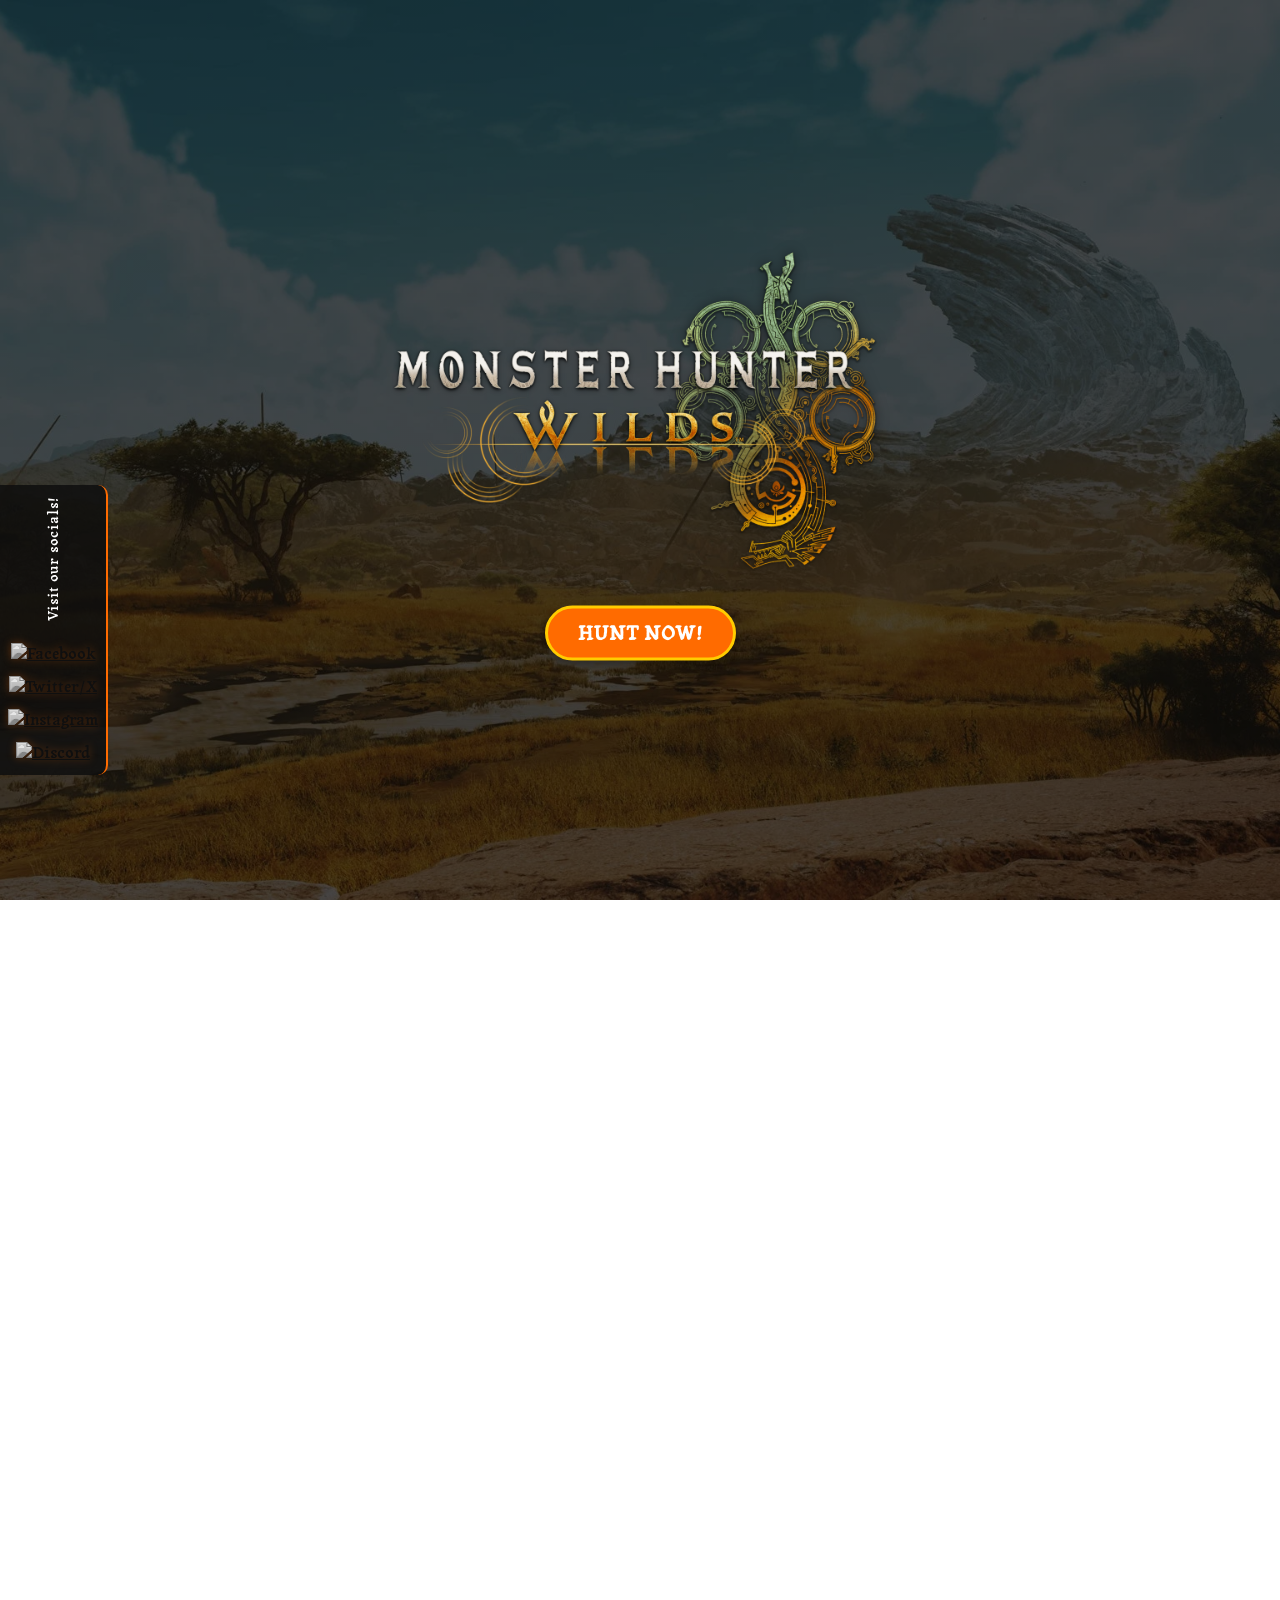
==== index.html @ 7c257694 "first commit" ====
<!DOCTYPE html>
<html lang="en">
<head>
    <meta charset="UTF-8">
    <meta name="viewport" content="width=device-width, initial-scale=1.0">
    <title>Document</title>
    <link rel="stylesheet" href="index.css" type="text/css">

    <link rel="preconnect" href="https://fonts.googleapis.com">
    <link rel="preconnect" href="https://fonts.gstatic.com" crossorigin>
    <link href="https://fonts.googleapis.com/css2?family=Tagesschrift&display=swap" rel="stylesheet">
    
    <link rel="stylesheet" href="index.css" type="text/css">
</head>
</head>
<body>
    <audio autoplay loop hidden>
        <source src="Fate.mp3" type="audio/mpeg">
        Your browser does not support audio element.
    </audio>


    <section class="fronter">
        <video src="frontpage.mp4" muted autoplay playinline></video>

        
    <div class="logo">
        <img src="logo2.png" alt="Logo" >
        <a href="https://store.steampowered.com/app/2246340/Monster_Hunter_Wilds/" class="purchase" target="_blank">Hunt Now!</a>
    </div>
    </section>


    <section class="abouts">
        <h3 id="head">What is MONSTER HUNTER: WILDS?</h3>
        <p>Wilds is an action role-playing video game played from a third-person perspective. In Wilds, players take on the role of a custom hunter character who travels to the "Forbidden Lands", a landmass filled with monsters, in order to locate a missing expedition party. As with previous games in the series, the player's hunter tracks and fights monsters, either capturing or slaying them, from which they gain rewards in the form of monster parts and other resources. Along with other resources collected in the game world, the player can then craft new armor, weapons, consumables, and other gear, which allow them to fight more difficult monsters.</p>
    </section>

    <div class="slideshow">

    <section class="weapons">
        <h1 id="head">Up to 14 Classes to choose!</h1>

        <div class="weapon-item active">
            <video src="sordNshield.mp4" alt="charge blade" muted autoplay loop playinline></video>
        </div>

        <div class="weapon-item">
            <video src="charge-blade.mp4" alt="charge blade" muted autoplay loop playinline></video>
        </div>

        <div class="weapon-item">
            <video src="s.axe.mp4" alt="switch axe" muted autoplay loop playinline></video>
        </div>

        <div class="weapon-item">
            <video src="g.sord.mp4" alt="greatsword" muted autoplay loop playinline></video>
        </div>

        <div class="weapon-item">
            <video src="lance.mp4" alt="lance" muted autoplay loop playinline></video>
        </div>

        <div class="weapon-item">
            <video src="gun.l.mp4" alt="gunlance" muted autoplay loop playinline></video>
        </div>

        <div class="weapon-item">
            <video src="hammer.mp4" alt="hammer" muted autoplay loop playinline></video>
        </div>

        <div class="weapon-item">
            <video src="l.bowg.mp4" alt="light bowgun" muted autoplay loop playinline></video>
        </div>

        <div class="weapon-item">
            <video src="h.bowg.mp4" alt="heavy bowgun" muted autoplay loop playinline></video>
        </div>

        <div class="weapon-item">
            <video src="h.horn.mp4" alt="hunting horn" muted autoplay loop playinline></video>
        </div>

        <div class="weapon-item">
            <video src="insect.glaive.mp4" alt="insect glaive" muted autoplay loop playinline></video>
        </div>

        <div class="weapon-item">
            <video src="longsord.mp4" alt="longsord" muted autoplay loop playinline></video>
        </div>

        <div class="weapon-item">
            <video src="bow.mp4" alt="bow" muted autoplay loop playinline></video>
        </div>

        <div class="weapon-item">
            <video src="charge-blade.mp4" alt="charge-blade" muted autoplay loop playinline></video>
        </div>

        <div class="weapon-item">
            <video src="dualblades.mp4" alt="dual blades" muted autoplay loop playinline></video>
        </div>
             
        <div class="btns">
            <a class="prev" onclick="plusSlides(-1)">❮</a>
            <a class="next" onclick="plusSlides(1)">❯</a>
        </div>
        <br>

            <script src="index.js"></script>
            </body>
            </html>

        </div>

    </section>

    <div class="mhsocialsbar">

        <div class="socialtext">Visit our socials!</div>

        <a href="https://www.facebook.com/capcomusa/" class="icon" target="_blank">
            <img src="https://cdn-icons-png.flaticon.com/512/124/124010.png" alt="Facebook">
        </a>
        <a href="https://x.com/monsterhunter?ref_src=twsrc%5Egoogle%7Ctwcamp%5Eserp%7Ctwgr%5Eauthor" class="icon" target="_blank">
            <img src="https://cdn-icons-png.flaticon.com/512/733/733579.png" alt="Twitter/X">
        </a>
        <a href="https://www.instagram.com/monsterhuntergame/?hl=en" class="icon" target="_blank">
            <img src="https://cdn-icons-png.flaticon.com/512/4923/4923005.png" alt="Instagram">
        </a>
        <a href="https://discord.com/invite/mhwilds" class="icon" target="_blank">
            <img src="https://cdn-icons-png.flaticon.com/512/2111/2111370.png" alt="Discord">
        </a>
    </div>

    <section id="foot">
        <p>Copyright MONSTER HUNTER WILDS, ©CAPCOM. Visit the actual website: 
           <a href="https://www.monsterhunter.com/wilds/en-us/" target="_blank">
               https://www.monsterhunter.com/wilds/en-us/
           </a>

        <br>
        All trademarks referenced herein are the properties of their respective owners.
    </section>
        </p>

        
    
</body>
</html>
---- index.css ----
body, html {
    margin: 0;
    padding: 0;
    height: 100%;
    background: 
    linear-gradient(rgba(0, 0, 0, 0.7), rgba(0, 0, 0, 0.7)), 
    url('headerpic.jpeg') center/cover fixed;    z-index: -2;
    overflow-x: hidden;
    font-family: 'Tagesschrift', sans-serif;
    font-family: 'Tagesschrift', "Palatino Linotype", serif;
}


.fronter {
    position: relative;
    width: 100vw;
    height: 100vh;
    overflow: hiddden;
    z-index: 1;
    margin-bottom: 0;
}

.fronter video {
    position: absolute;
    top: 0;
    left: 0;
    width: 100%;
    height: 100%;
    object-fit: cover;
}

.logo {
    position: absolute;
    top: 50%;
    left: 50%;
    transform: translate(-50%, -50%);
    z-index: 3;
    width: 500px;  
    height: auto;  
}

.logo img {
    width: 100%;   
    height: auto;  
    max-width: 100%; 
}

.purchase{
    display: block;
    margin: 20px auto 0;
    padding: 12px 30px;
    background-color: #ff6b00; 
    color: white;
    text-decoration: none;
    font-weight: bold;
    font-size: 1.2rem;
    text-transform: uppercase;
    letter-spacing: 1px;
    border: 3px solid #ffcc00; 
    border-radius: 50px; 
    box-shadow: 0 4px 8px rgba(0,0,0,0.3);
    transition: all 0.3s ease;
    width: fit-content; 

}
    
.purchase:hover {
    background-color: #ffcc00; 
    color: #26262c; 
    border: 3px solid #ff6b00; 
    transform: scale(1.05); 
}

.purchase:active {
    transform: translateY(1px);
}

.abouts {
    position: relative;
    z-index: 5;
    width: 90%; 
    max-width: 800px; 
    margin: 50px auto; 
    padding: 20px;
    background-color: transparent
    box-shadow: 0 4px 8px rgba(0, 0, 0, 0.1);
    border-image: linear-gradient(to right, #ffcc00, #ff6b00) 1;
    border-width: 2px;
    border-style: solid;
    line-height: 1.4;
    background: 
        linear-gradient(rgba(0, 0, 0, 0.7), rgba(0, 0, 0, 0.7)), 
        url('mhwilds2.jpg') center/cover fixed;
        backdrop-filter: blur(2px);
}

#head {
    text-align: center;
}

.mhsocialsbar {
    position: fixed;
    left: 0;
    top: 70%;
    transform: translateY(-50%);
    display: flex;
    flex-direction: column;
    align-items: center;
    gap: 12px;
    padding: 12px 8px;
    background: rgba(15, 15, 15, 0.85);
    border-right: 2px solid #ff6b00;
    border-radius: 0 10px 10px 0;
    z-index: 1000;
}

.socialtext {
    color: #ffffff;
    writing-mode: vertical-rl;
    text-orientation: mixed;
    font-family: 'Tagesschrift', sans-serif;
    font-size: 14px;
    letter-spacing: 1px;
    margin-bottom: 10px;
    transform: rotate(180deg);
}

.icon {
    display: block;
    transition: all 0.25s ease; 
}

.icon img {
    width: 22px;
    height: 22px;
    filter: 
        grayscale(100%) 
        brightness(0.9)
        drop-shadow(0 0 4px rgba(255, 107, 0, 0.3));
    transition: all 0.25s ease; 
}

.icon:hover img {
    filter: 
        grayscale(0%) 
        brightness(1.2)
        drop-shadow(0 0 6px rgba(255, 107, 0, 0.7));
    transform: scale(1.15); 
}

.slideshow {
    position: relative;
    max-width: 1000px;
    margin: 0 auto;
    display: flex;
    align-items: center; 
    justify-content: center; 
    overflow: hidden;
}

.weapon-item {
    display: none;
    min-width: 100%;
    transition: transform 0.5s ease;
    border-image: linear-gradient(to right, #ff6b00, #ffcc00) 1;
    border-width: 2px;
    border-style: solid;
}

.weapon-item.active {
    display: block;
}

.weapon-item video {
    width: 100%;
    height: auto;
    max-height: 400px;
    object-fit: cover;
    background-color: #000;
    display: block;
}


.btns {
    display: flex; 
    justify-content: center; 
    margin-top: 10px; 
}

.btns :active{
    background-color: white;
    color: #000;
}

.prev, .next {
    cursor: pointer;
    width: 50px;
    height: 50px;
    background-color: rgba(0,0,0,0.5);
    color: white;
    border: none;
    border-radius: 50%;
    font-size: 24px;
    display: flex;
    align-items: center;
    justify-content: center;
    margin: 0 10px; 
}

.prev:hover, .next:hover {
    background-color: rgba(0,0,0,0.8);
    transform: scale(1.1);
}

#head {
    color: white;
}

#foot {
    text-align: center; 
    color: white; 
    background-color: rgba(255, 136, 39, 0.281);
    padding: 25px;
    background-blend-mode: overlay;
}
---- index.css ----
body, html {
    margin: 0;
    padding: 0;
    height: 100%;
    background: 
    linear-gradient(rgba(0, 0, 0, 0.7), rgba(0, 0, 0, 0.7)), 
    url('headerpic.jpeg') center/cover fixed;    z-index: -2;
    overflow-x: hidden;
    font-family: 'Tagesschrift', sans-serif;
    font-family: 'Tagesschrift', "Palatino Linotype", serif;
}


.fronter {
    position: relative;
    width: 100vw;
    height: 100vh;
    overflow: hiddden;
    z-index: 1;
    margin-bottom: 0;
}

.fronter video {
    position: absolute;
    top: 0;
    left: 0;
    width: 100%;
    height: 100%;
    object-fit: cover;
}

.logo {
    position: absolute;
    top: 50%;
    left: 50%;
    transform: translate(-50%, -50%);
    z-index: 3;
    width: 500px;  
    height: auto;  
}

.logo img {
    width: 100%;   
    height: auto;  
    max-width: 100%; 
}

.purchase{
    display: block;
    margin: 20px auto 0;
    padding: 12px 30px;
    background-color: #ff6b00; 
    color: white;
    text-decoration: none;
    font-weight: bold;
    font-size: 1.2rem;
    text-transform: uppercase;
    letter-spacing: 1px;
    border: 3px solid #ffcc00; 
    border-radius: 50px; 
    box-shadow: 0 4px 8px rgba(0,0,0,0.3);
    transition: all 0.3s ease;
    width: fit-content; 

}
    
.purchase:hover {
    background-color: #ffcc00; 
    color: #26262c; 
    border: 3px solid #ff6b00; 
    transform: scale(1.05); 
}

.purchase:active {
    transform: translateY(1px);
}

.abouts {
    position: relative;
    z-index: 5;
    width: 90%; 
    max-width: 800px; 
    margin: 50px auto; 
    padding: 20px;
    background-color: transparent
    box-shadow: 0 4px 8px rgba(0, 0, 0, 0.1);
    border-image: linear-gradient(to right, #ffcc00, #ff6b00) 1;
    border-width: 2px;
    border-style: solid;
    line-height: 1.4;
    background: 
        linear-gradient(rgba(0, 0, 0, 0.7), rgba(0, 0, 0, 0.7)), 
        url('mhwilds2.jpg') center/cover fixed;
        backdrop-filter: blur(2px);
}

#head {
    text-align: center;
}

.mhsocialsbar {
    position: fixed;
    left: 0;
    top: 70%;
    transform: translateY(-50%);
    display: flex;
    flex-direction: column;
    align-items: center;
    gap: 12px;
    padding: 12px 8px;
    background: rgba(15, 15, 15, 0.85);
    border-right: 2px solid #ff6b00;
    border-radius: 0 10px 10px 0;
    z-index: 1000;
}

.socialtext {
    color: #ffffff;
    writing-mode: vertical-rl;
    text-orientation: mixed;
    font-family: 'Tagesschrift', sans-serif;
    font-size: 14px;
    letter-spacing: 1px;
    margin-bottom: 10px;
    transform: rotate(180deg);
}

.icon {
    display: block;
    transition: all 0.25s ease; 
}

.icon img {
    width: 22px;
    height: 22px;
    filter: 
        grayscale(100%) 
        brightness(0.9)
        drop-shadow(0 0 4px rgba(255, 107, 0, 0.3));
    transition: all 0.25s ease; 
}

.icon:hover img {
    filter: 
        grayscale(0%) 
        brightness(1.2)
        drop-shadow(0 0 6px rgba(255, 107, 0, 0.7));
    transform: scale(1.15); 
}

.slideshow {
    position: relative;
    max-width: 1000px;
    margin: 0 auto;
    display: flex;
    align-items: center; 
    justify-content: center; 
    overflow: hidden;
}

.weapon-item {
    display: none;
    min-width: 100%;
    transition: transform 0.5s ease;
    border-image: linear-gradient(to right, #ff6b00, #ffcc00) 1;
    border-width: 2px;
    border-style: solid;
}

.weapon-item.active {
    display: block;
}

.weapon-item video {
    width: 100%;
    height: auto;
    max-height: 400px;
    object-fit: cover;
    background-color: #000;
    display: block;
}


.btns {
    display: flex; 
    justify-content: center; 
    margin-top: 10px; 
}

.btns :active{
    background-color: white;
    color: #000;
}

.prev, .next {
    cursor: pointer;
    width: 50px;
    height: 50px;
    background-color: rgba(0,0,0,0.5);
    color: white;
    border: none;
    border-radius: 50%;
    font-size: 24px;
    display: flex;
    align-items: center;
    justify-content: center;
    margin: 0 10px; 
}

.prev:hover, .next:hover {
    background-color: rgba(0,0,0,0.8);
    transform: scale(1.1);
}

#head {
    color: white;
}

#foot {
    text-align: center; 
    color: white; 
    background-color: rgba(255, 136, 39, 0.281);
    padding: 25px;
    background-blend-mode: overlay;
}
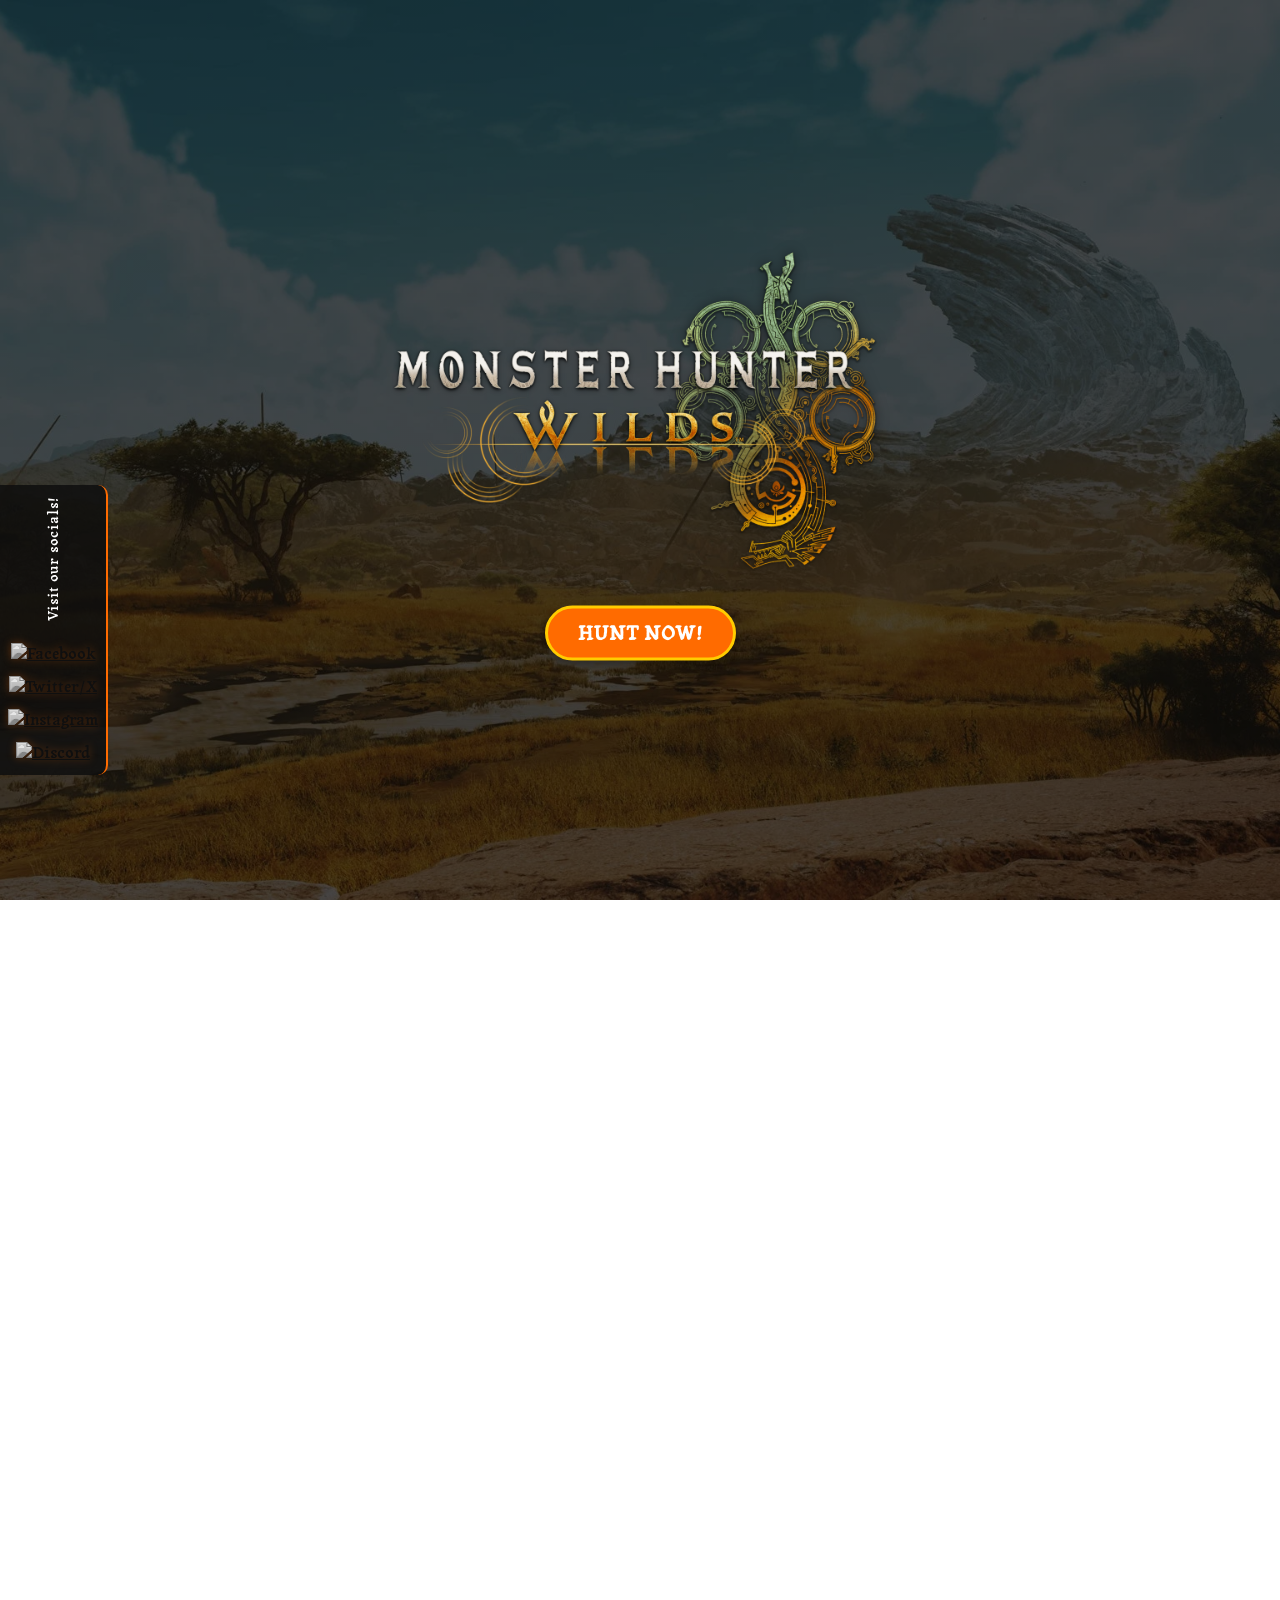
==== commit 4e9ab3e6: "New branch" ====
--- a/index.html
+++ b/index.html
@@ -133,6 +133,10 @@
         </a>
     </div>
 
+    <section class="monsters">
+        <a href="monsters.html" class="newbutton">HUNT NEW MONSTERS!</a>
+    </section>
+
     <section id="foot">
         <p>Copyright MONSTER HUNTER WILDS, ©CAPCOM. Visit the actual website: 
            <a href="https://www.monsterhunter.com/wilds/en-us/" target="_blank">
--- a/index.css
+++ b/index.css
@@ -1,4 +1,4 @@
-body, html {
+body, html{
     margin: 0;
     padding: 0;
     height: 100%;
@@ -11,7 +11,7 @@
 }
 
 
-.fronter {
+.fronter{
     position: relative;
     width: 100vw;
     height: 100vh;
@@ -20,7 +20,7 @@
     margin-bottom: 0;
 }
 
-.fronter video {
+.fronter video{
     position: absolute;
     top: 0;
     left: 0;
@@ -29,7 +29,7 @@
     object-fit: cover;
 }
 
-.logo {
+.logo{
     position: absolute;
     top: 50%;
     left: 50%;
@@ -39,7 +39,7 @@
     height: auto;  
 }
 
-.logo img {
+.logo img{
     width: 100%;   
     height: auto;  
     max-width: 100%; 
@@ -64,18 +64,18 @@
 
 }
     
-.purchase:hover {
+.purchase:hover{
     background-color: #ffcc00; 
     color: #26262c; 
     border: 3px solid #ff6b00; 
     transform: scale(1.05); 
 }
 
-.purchase:active {
+.purchase:active{
     transform: translateY(1px);
 }
 
-.abouts {
+.abouts{
     position: relative;
     z-index: 5;
     width: 90%; 
@@ -94,11 +94,11 @@
         backdrop-filter: blur(2px);
 }
 
-#head {
+#head{
     text-align: center;
 }
 
-.mhsocialsbar {
+.mhsocialsbar{
     position: fixed;
     left: 0;
     top: 70%;
@@ -114,7 +114,7 @@
     z-index: 1000;
 }
 
-.socialtext {
+.socialtext{
     color: #ffffff;
     writing-mode: vertical-rl;
     text-orientation: mixed;
@@ -125,12 +125,12 @@
     transform: rotate(180deg);
 }
 
-.icon {
+.icon{
     display: block;
     transition: all 0.25s ease; 
 }
 
-.icon img {
+.icon img{
     width: 22px;
     height: 22px;
     filter: 
@@ -140,7 +140,7 @@
     transition: all 0.25s ease; 
 }
 
-.icon:hover img {
+.icon:hover img{
     filter: 
         grayscale(0%) 
         brightness(1.2)
@@ -148,7 +148,7 @@
     transform: scale(1.15); 
 }
 
-.slideshow {
+.slideshow{
     position: relative;
     max-width: 1000px;
     margin: 0 auto;
@@ -158,7 +158,7 @@
     overflow: hidden;
 }
 
-.weapon-item {
+.weapon-item{
     display: none;
     min-width: 100%;
     transition: transform 0.5s ease;
@@ -167,11 +167,11 @@
     border-style: solid;
 }
 
-.weapon-item.active {
-    display: block;
-}
-
-.weapon-item video {
+.weapon-item.active{
+    display: block;
+}
+
+.weapon-item video{
     width: 100%;
     height: auto;
     max-height: 400px;
@@ -181,7 +181,7 @@
 }
 
 
-.btns {
+.btns{
     display: flex; 
     justify-content: center; 
     margin-top: 10px; 
@@ -192,7 +192,7 @@
     color: #000;
 }
 
-.prev, .next {
+.prev, .next{
     cursor: pointer;
     width: 50px;
     height: 50px;
@@ -207,16 +207,52 @@
     margin: 0 10px; 
 }
 
-.prev:hover, .next:hover {
-    background-color: rgba(0,0,0,0.8);
+.prev:hover, .next:hover{
+    background-color: rgba(0, 0, 0, 0.253);
     transform: scale(1.1);
 }
 
-#head {
-    color: white;
-}
-
-#foot {
+#head{
+    color: white;
+}
+
+.monsters{
+    text-align: center;
+    margin: 40px 0;
+    padding: 20px 0;
+}
+
+.newbutton{
+    display: inline-block;
+    margin: 0 auto;
+    padding: 12px 30px;
+    background-color: #ff6b00;
+    color: white;
+    text-decoration: none;
+    font-weight: bold; 
+    font-size: 1.2rem;
+    text-transform: uppercase;
+    letter-spacing: 1px;
+    border: 3px solid #ffcc00;
+    border-radius: 50px; 
+    box-shadow: 0 4px 8px rgba(0,0,0,0.3);
+    transition: all 0.3s ease;
+}
+
+.newbutton:hover{
+    background-color: #ffcc00;
+    color: #26262c;
+    border: 3px solid #ff6b00;
+    transform: scale(1.05);
+    box-shadow: 0 6px 12px rgba(0,0,0,0.4);
+    border-radius: 50px; 
+}
+
+.newbutton:active{
+    transform: translateY(1px);
+}
+
+#foot{
     text-align: center; 
     color: white; 
     background-color: rgba(255, 136, 39, 0.281);
--- a/index.css
+++ b/index.css
@@ -1,4 +1,4 @@
-body, html {
+body, html{
     margin: 0;
     padding: 0;
     height: 100%;
@@ -11,7 +11,7 @@
 }
 
 
-.fronter {
+.fronter{
     position: relative;
     width: 100vw;
     height: 100vh;
@@ -20,7 +20,7 @@
     margin-bottom: 0;
 }
 
-.fronter video {
+.fronter video{
     position: absolute;
     top: 0;
     left: 0;
@@ -29,7 +29,7 @@
     object-fit: cover;
 }
 
-.logo {
+.logo{
     position: absolute;
     top: 50%;
     left: 50%;
@@ -39,7 +39,7 @@
     height: auto;  
 }
 
-.logo img {
+.logo img{
     width: 100%;   
     height: auto;  
     max-width: 100%; 
@@ -64,18 +64,18 @@
 
 }
     
-.purchase:hover {
+.purchase:hover{
     background-color: #ffcc00; 
     color: #26262c; 
     border: 3px solid #ff6b00; 
     transform: scale(1.05); 
 }
 
-.purchase:active {
+.purchase:active{
     transform: translateY(1px);
 }
 
-.abouts {
+.abouts{
     position: relative;
     z-index: 5;
     width: 90%; 
@@ -94,11 +94,11 @@
         backdrop-filter: blur(2px);
 }
 
-#head {
+#head{
     text-align: center;
 }
 
-.mhsocialsbar {
+.mhsocialsbar{
     position: fixed;
     left: 0;
     top: 70%;
@@ -114,7 +114,7 @@
     z-index: 1000;
 }
 
-.socialtext {
+.socialtext{
     color: #ffffff;
     writing-mode: vertical-rl;
     text-orientation: mixed;
@@ -125,12 +125,12 @@
     transform: rotate(180deg);
 }
 
-.icon {
+.icon{
     display: block;
     transition: all 0.25s ease; 
 }
 
-.icon img {
+.icon img{
     width: 22px;
     height: 22px;
     filter: 
@@ -140,7 +140,7 @@
     transition: all 0.25s ease; 
 }
 
-.icon:hover img {
+.icon:hover img{
     filter: 
         grayscale(0%) 
         brightness(1.2)
@@ -148,7 +148,7 @@
     transform: scale(1.15); 
 }
 
-.slideshow {
+.slideshow{
     position: relative;
     max-width: 1000px;
     margin: 0 auto;
@@ -158,7 +158,7 @@
     overflow: hidden;
 }
 
-.weapon-item {
+.weapon-item{
     display: none;
     min-width: 100%;
     transition: transform 0.5s ease;
@@ -167,11 +167,11 @@
     border-style: solid;
 }
 
-.weapon-item.active {
-    display: block;
-}
-
-.weapon-item video {
+.weapon-item.active{
+    display: block;
+}
+
+.weapon-item video{
     width: 100%;
     height: auto;
     max-height: 400px;
@@ -181,7 +181,7 @@
 }
 
 
-.btns {
+.btns{
     display: flex; 
     justify-content: center; 
     margin-top: 10px; 
@@ -192,7 +192,7 @@
     color: #000;
 }
 
-.prev, .next {
+.prev, .next{
     cursor: pointer;
     width: 50px;
     height: 50px;
@@ -207,16 +207,52 @@
     margin: 0 10px; 
 }
 
-.prev:hover, .next:hover {
-    background-color: rgba(0,0,0,0.8);
+.prev:hover, .next:hover{
+    background-color: rgba(0, 0, 0, 0.253);
     transform: scale(1.1);
 }
 
-#head {
-    color: white;
-}
-
-#foot {
+#head{
+    color: white;
+}
+
+.monsters{
+    text-align: center;
+    margin: 40px 0;
+    padding: 20px 0;
+}
+
+.newbutton{
+    display: inline-block;
+    margin: 0 auto;
+    padding: 12px 30px;
+    background-color: #ff6b00;
+    color: white;
+    text-decoration: none;
+    font-weight: bold; 
+    font-size: 1.2rem;
+    text-transform: uppercase;
+    letter-spacing: 1px;
+    border: 3px solid #ffcc00;
+    border-radius: 50px; 
+    box-shadow: 0 4px 8px rgba(0,0,0,0.3);
+    transition: all 0.3s ease;
+}
+
+.newbutton:hover{
+    background-color: #ffcc00;
+    color: #26262c;
+    border: 3px solid #ff6b00;
+    transform: scale(1.05);
+    box-shadow: 0 6px 12px rgba(0,0,0,0.4);
+    border-radius: 50px; 
+}
+
+.newbutton:active{
+    transform: translateY(1px);
+}
+
+#foot{
     text-align: center; 
     color: white; 
     background-color: rgba(255, 136, 39, 0.281);
